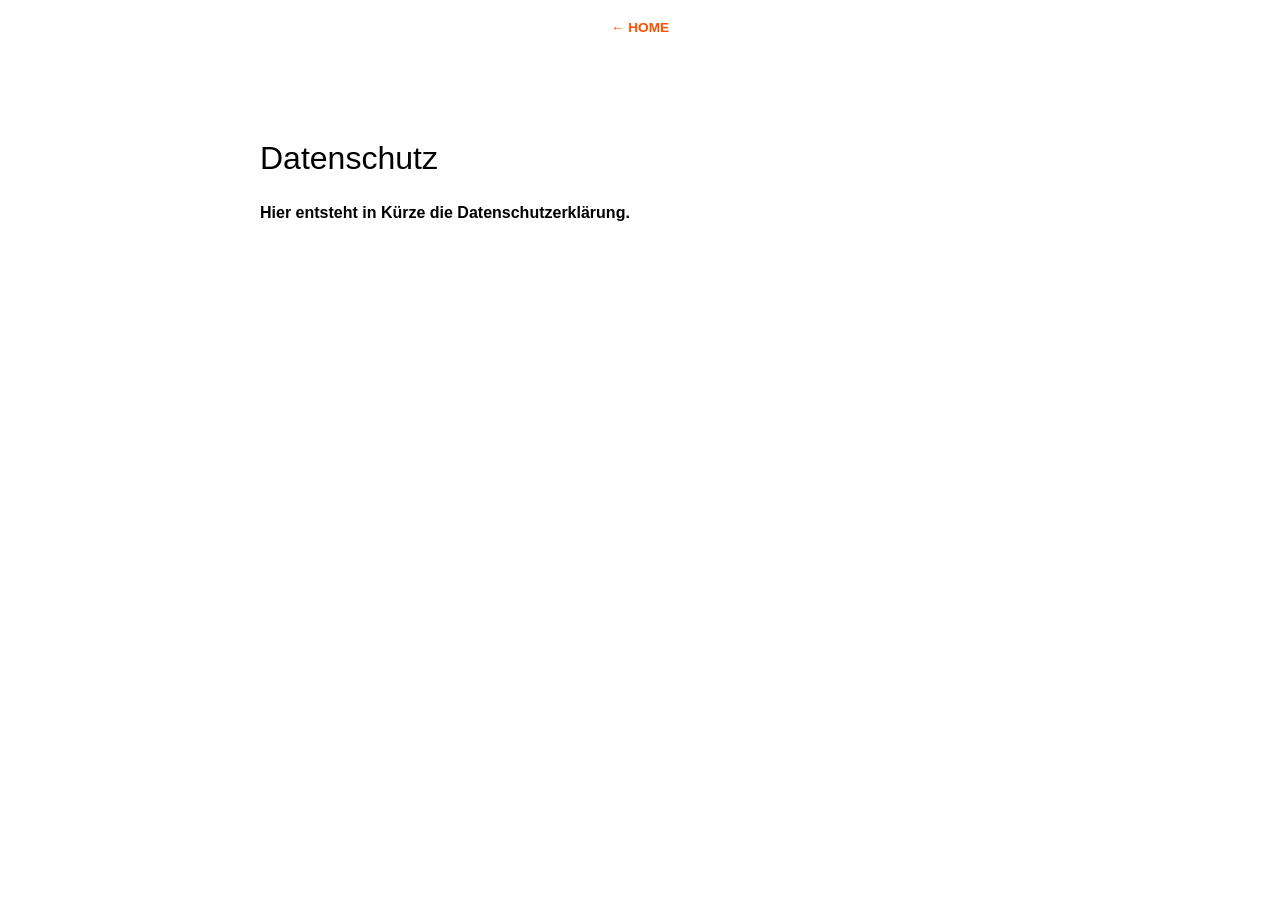
==== datenschutz.html @ c4d6f6c4 "Add files via upload" ====
<!DOCTYPE html>
<html lang="de">
<head>
  <meta charset="UTF-8">
  <meta name="viewport" content="width=device-width, initial-scale=1.0">
  <meta name="robots" content="noindex, nofollow">
  <title>Datenschutz</title>
  <link rel="stylesheet" href="style.css">
</head>
<body class="legal-page">
  <a href="index.html" class="back-btn">← HOME</a>
  <div class="legal-content">
    <h2>Datenschutz</h2>
    <p>Hier entsteht in Kürze die Datenschutzerklärung.</p>
  </div>
  <script>
    const backBtn = document.querySelector('.back-btn');
    window.addEventListener('scroll', () => {
      if (window.scrollY > 10) {
        backBtn.classList.add('scrolled');
      } else {
        backBtn.classList.remove('scrolled');
      }
    });
  </script>
</body>
</html>
---- style.css ----
*, *::before, *::after {
  margin: 0;
  padding: 0;
  box-sizing: border-box;
}
html, body {
  width: 100%;
  min-height: 100%;
  background: #000;
  font-family: "Arial Black", Arial, sans-serif;
  font-weight: 800;
}
body.no-scroll {
  overflow: hidden;
}
/* ========================
   MENU
======================== */
.static-menu {
  position: fixed;
  bottom: 25%;
  left: 0;
  width: 100%;
  display: flex;
  justify-content: center;
  align-items: center;
  gap: clamp(16px, 4vw, 40px);
  flex-wrap: wrap;
  padding: 0 20px;
  z-index: 15;
}
.static-menu a {
  font-family: Arial, sans-serif;
  font-weight: 300;
  color: #fff;
  text-decoration: underline;
  text-decoration-color: #fff;
  text-underline-offset: 12px;
  font-size: clamp(1rem, 3vw, 1.3rem);
  text-transform: uppercase;
  cursor: pointer;
  white-space: nowrap;
  display: inline-block;
  padding: 2px 6px;
  transition: transform 0.2s ease, background-color 0.2s ease, color 0.2s ease;
}
.static-menu a:hover {
  transform: scale(1.15);
  background-color: #fff;
  color: #000;
}
/* ========================
   LEGAL FOOTER
======================== */
.legal-footer {
  position: fixed;
  bottom: 10px;
  left: 0;
  width: 100%;
  display: flex;
  justify-content: center;
  align-items: center;
  gap: 20px;
  z-index: 15;
}
.legal-footer a {
  font-family: Arial, sans-serif;
  font-weight: 300;
  color: #ff5c00;
  text-decoration: none;
  font-size: clamp(0.65rem, 1.8vw, 0.7rem);
  text-transform: uppercase;
  cursor: pointer;
  border-bottom: 1px solid transparent;
  transition: border-color 0.2s ease;
}
.legal-footer a:hover {
  border-bottom: 1px solid #ff5c00;
}

/* ========================
   BLOBS
======================== */
.blob {
  position: absolute;
  border-radius: 50%;
  background: #ff5c00;
  opacity: 0.6;
  filter: blur(40px);
  pointer-events: none;
  mix-blend-mode: screen;
}
.blob1 { width: 160px; height: 160px; top: 10%; left: 10%; }
.blob2 { width: 80px; height: 80px; top: 50%; left: 60%; }
.blob3 { width: 150px; height: 150px; top: 20%; left: 75%; }
.blob4 { width: 160px; height: 160px; top: 70%; left: 20%; }
.blob5 { width: 90px; height: 90px; top: 30%; left: 40%; }
.blob6 { width: 110px; height: 110px; top: 80%; left: 80%; }
.blob7 { width: 70px; height: 70px; top: 15%; left: 50%; }
.blob8 { width: 100px; height: 100px; top: 60%; left: 30%; }

p {
  font-family: Arial, sans-serif;
  font-weight: bold;
  text-align: left;
  max-width: 65ch;
  line-height: 1.5;
  overflow-wrap: normal;
  word-break: normal;
}

.site-title {
  position: absolute;
  top: 20px;
  left: 20px;
  color: #fff;
  text-transform: uppercase;
  font-size: 1rem;
  letter-spacing: 1px;
  z-index: 10;
}

/* ========================
   PROJECT PAGES
======================== */
.project-page {
  position: fixed;
  inset: 0;
  background: var(--page-bg, #fff);
  z-index: 10000;
  display: none;
  flex-direction: column;
  gap: 2rem;
  padding: 80px 10px 10px;
  box-sizing: border-box;
  align-items: center;
  justify-content: flex-start;
  overflow-y: auto;
}
.project-page.visible {
  display: flex;
}
/* individual overrides (Farben pro Seite) */
.project-page.p1 {
  --page-bg: #ffffff;
  --page-text: #000;
  --page-text-muted: #000000;
}

/* Abstand zwischen Text und erstem Bild (kleiner) */
.project-page p + img,
.project-page p + video {
  margin-top: 1rem;
}

/* Abstand zwischen erstem und zweitem Bild (größer) */
.project-page img + img {
  margin-top: 4rem;
}

.project-page.p2 {
  --page-bg: #fff;
  --page-text: #000;
  --page-text-muted: #000000;
}
.project-page.p3 {
  --page-bg: #000;
  --page-text: #fff;
  --page-text-muted: #ffffff;
}
.project-page.p4 {
  --page-bg: #000;
  --page-text: #fff;
  --page-text-muted: #ffffff;
}
.project-page.p5 {
  --page-bg: #000;
  --page-text: #fff;
  --page-text-muted:#ffffff;
  }
.project-page.p6 {
  --page-bg: #000;
  --page-text: #fff;
  --page-text-muted: #ffffff;
}
/* Begrenzt und zentriert den restlichen Inhalt */
.project-page > *:not(.back-btn) {
  max-width: 800px;
  width: 100%;
}
/* Text */
.project-page h1 {
  font-size: clamp(1.75rem, 6vw, 3rem);
  text-transform: uppercase;
  letter-spacing: clamp(-2px, -0.5vw, -4px);
  line-height: 0.9;
  text-align: center;
  color: var(--page-text, #000);
}
.project-page h2 {
  font-size: clamp(2.25rem, 11vw, 6rem);
  text-transform: uppercase;
  letter-spacing: clamp(-2px, -0.6vw, -4px);
  line-height: 0.9;
  text-align: center;
  color: var(--page-text, #000);
  word-break: break-word;
}
.project-page p {
  font-family: Arial, sans-serif;
  font-weight: bold;
  color: var(--page-text-muted, #333);
  text-align: center;
  font-size: clamp(0.9rem, 2.5vw, 1rem);
}
/* Image */
.page1-image {
  display: block;
  margin: 20px 0;
  max-width: 100%;
  height: auto;
}

.portfolio-title {
  position: fixed;
  top: 20px;
  left: 20px;
  z-index: 20;
}

.portfolio-title h3 {
  font-family: Arial, sans-serif;
  font-size: clamp(2.5rem, 9vw, 72px);
  font-weight: 300;
  color: rgba(255, 255, 255, 1); /* falls weißer Text */
  padding: 10px;
  text-transform: uppercase;
}

.sophia-link {
  color: #fff;
  text-decoration: underline;
  text-decoration-color: #fff;
  text-underline-offset: 12px;
  display: inline-block;
  padding: 2px 6px;
  transition: transform 0.2s ease, background-color 0.2s ease, color 0.2s ease;
}

.sophia-link:hover {
  transform: scale(1.15);
  background-color: #fff;
  color: #000;
}

/* Back Button */
.back-btn {
  font-family: "Arial Black", Arial, sans-serif;
  font-size: clamp(0.7rem, 2vw, 0.85rem);
  text-transform: uppercase;
  color: #ff5100;
  background: none;
  border: none;
  cursor: pointer;
  padding: 0.6rem 1.2rem;
  border-radius: 999px;
  position: fixed;
  top: 10px;
  left: 50%;
  transform: translateX(-50%);
  z-index: 10001;
  transition: left 0.4s ease, transform 0.4s ease, background 0.2s ease, color 0.2s ease;
}
.back-btn.scrolled {
  left: 20px;
  transform: translateX(0);
}
.back-btn:hover {
  background: rgba(255, 81, 0, 0.8);
  color: #fff;
}
.slotvideo {
  width: 100%;
  height: 100vh;
  height: 100dvh;
  object-fit: cover;
  display: block;
}

/* ========================
   ABOUT PAGE (Sophia)
======================== */
body.about-page {
  background: #000;
  min-height: 100vh;
  min-height: 100dvh;
  display: flex;
  flex-direction: column;
  align-items: center;
  justify-content: flex-start;
  padding: 80px 10px 60px;
  gap: 2rem;
}
body.about-page .back-btn {
  text-decoration: none;
  color: #ff5100;
}

body.about-page .back-btn:hover {
  color: #fff;
}

.about-content {
  text-align: center;
  max-width: 800px;
  width: 100%;
  padding: 20px;
}
.about-content h2 {
  font-size: clamp(1.25rem, 5vw, 2rem);
  text-transform: uppercase;
  letter-spacing: 0px;
  line-height: 0.9;
  text-align: center;
  color: #fff;
}
.about-content .job-title {
  font-size: clamp(2rem, 9vw, 4rem);
  text-transform: uppercase;
  letter-spacing: clamp(-2px, -0.5vw, -4px);
  line-height: 0.9;
  text-align: center;
  color: #fff;
  margin-top: 3rem;
  word-break: break-word;
}
.about-content p {
  font-family: Arial, sans-serif;
  font-weight: 450;
  text-align: center;
  color: #fff;
  margin: 3rem auto 0;
  font-size: clamp(0.9rem, 2.5vw, 1rem);
}
.toggle-row {
  display: flex;
  justify-content: center;
  margin-top: 20px;
}

.toggle-buttons {
  position: relative;
  display: flex;
  flex-wrap: wrap;
  justify-content: center;
  align-items: center;
  gap: clamp(16px, 5vw, 40px);
}

.toggle-btn {
  background-color: transparent;
  color: #fff;
  border: 2px solid #fff;
  border-radius: 50%;
  width: clamp(42px, 10vw, 55px);
  height: clamp(42px, 10vw, 55px);
  font-size: 12px;
  font-weight: 800;
  text-transform: uppercase;
  cursor: pointer;
  display: flex;
  align-items: center;
  justify-content: center;
  flex-shrink: 0;
}

.toggle-btn:hover {
  background-color: rgba(255, 255, 255, 0.15);
}

.toggle-btn.selected {
  background-color: #fff;
  color: #000;
  border-color: #fff;
}

.sub-buttons {
  display: none;
  align-items: center;
  justify-content: center;
  flex-wrap: wrap;
  gap: 15px;
  position: static;
  transform: none;
  white-space: normal;
  width: 100%;
  margin-top: 15px;
}

.sub-buttons.visible {
  display: flex;
}

.sub-btn {
  width: clamp(34px, 8vw, 40px);
  height: clamp(34px, 8vw, 40px);
  font-size: 12px;
}

/* ========================
   IMAGES
======================== */
.img-alte-website,
.img-neue-website {
  margin-top: 30px;
  max-width: 100%;
  display: none;
}

.img-alte-website.active,
.img-neue-website.active {
  display: block;
}

.img-sub {
  margin-top: 30px;
  max-width: 100%;
  display: none;
}

.img-sub.active {
  display: block;
}

.video-controls {
  display: flex;
  align-items: center;
  gap: 10px;
  width: 100%;
  max-width: 800px;
}
.vid-play-btn {
  background: none;
  border: none;
  cursor: pointer;
  font-size: 1.2rem;
  color: #ff5100;
  padding: 0;
  line-height: 1;
}
.vid-progress-bar {
  flex: 1;
  height: 4px;
  background: #ddd;
  border-radius: 999px;
  cursor: pointer;
  position: relative;
}
.vid-progress-fill {
  height: 100%;
  width: 0%;
  background: #ff5100;
  border-radius: 999px;
  pointer-events: none;
}
.vid-time {
  font-family: Arial, sans-serif;
  font-size: 0.8rem;
  color: var(--page-text-muted, #333);
  white-space: nowrap;
}

/* ========================
   LEGAL PAGES (Impressum/Datenschutz)
======================== */
body.legal-page {
  background: #fff;
  min-height: 100vh;
  min-height: 100dvh;
  display: flex;
  align-items: flex-start;
  justify-content: center;
  padding-top: 120px;
}
body.legal-page .back-btn {
  text-decoration: none;
}
.legal-content {
  text-align: left;
  max-width: 800px;
  width: 100%;
  padding: 20px;
}
.legal-content h2 {
  font-family: Arial, sans-serif;
  font-weight: 300;
  font-size: clamp(1.5rem, 5vw, 2rem);
  color: #000;
  margin-bottom: 1.5rem;
}
.legal-content p {
  font-family: Arial, sans-serif;
  font-weight: bold;
  text-align: left;
  color: #000;
  font-size: clamp(0.9rem, 2.5vw, 1rem);
}

.mail-link {
  color: #000;
  text-decoration: none;
}
.mail-link:hover {
  text-decoration: underline;
}

/* ========================
   RESPONSIVE BREAKPOINTS
======================== */
@media (max-width: 768px) {
  .static-menu {
    bottom: 20%;
  }
  .blob1, .blob4 { width: 110px; height: 110px; }
  .blob3, .blob6 { width: 90px; height: 90px; }
  .blob2, .blob5, .blob8 { width: 60px; height: 60px; }
  .blob7 { width: 45px; height: 45px; }
  .project-page {
    padding: 70px 16px 16px;
    gap: 1.5rem;
  }
}

@media (max-width: 480px) {
  .portfolio-title {
    top: 12px;
    left: 12px;
  }
  .static-menu {
    bottom: 18%;
    gap: 14px;
  }
  .project-page {
    padding: 60px 12px 12px;
  }
  .toggle-buttons {
    gap: 12px;
  }
}

/* PROJEKT 6: Video + Text nebeneinander */
.p6-video-row {
  display: flex;
  align-items: center;
  justify-content: space-between;
  flex-wrap: wrap;
  gap: 2.5rem;
  margin-top: 4rem;
}

.p6-video {
  flex: 1 1 320px;
  max-width: 380px;
  width: 100%;
  height: auto;
  display: block;
}

.p6-text {
  flex: 1 1 300px;
  text-align: left;
}

.p6-text h3 {
  font-family: Arial, sans-serif;
  font-weight: bold;
  font-size: clamp(1.1rem, 3vw, 1.4rem);
  text-transform: uppercase;
  letter-spacing: -1px;
  line-height: 1.1;
  text-align: left;
  color: var(--page-text, #fff);
  margin-bottom: 1rem;
}

.p6-text p {
  font-family: Arial, sans-serif;
  font-weight: 300;
  text-align: left;
  color: var(--page-text-muted, #fff);
  font-size: clamp(0.9rem, 2.5vw, 1rem);
  line-height: 1.2;
}

.p6-tools {
  display: flex;
  flex-wrap: nowrap;
  align-items: center;
  gap: 0.6rem;
  margin-top: 0.6rem;
}

.p6-tools img {
  width: 36px;
  height: 36px;
  object-fit: contain;
  display: block;
  flex-shrink: 0;
}

.p6-tools img + img {
  margin-top: 0;
}

/* PROJEKT 6: Bild + Text (gespiegelt) */
.p6-image-row {
  display: flex;
  align-items: center;
  justify-content: space-between;
  flex-wrap: wrap;
  gap: 2.5rem;
  margin-top: 8rem;
}

.p6-text--right {
  text-align: right;
}

.p6-text--right h3,
.p6-text--right p {
  text-align: right;
}

.p6-tools--right {
  justify-content: flex-end;
}

/* PROJEKT 6: Karten (Vorder-/Rückseite) + Text zentriert */
.p6-cards-row {
  display: flex;
  justify-content: center;
  align-items: center;
  gap: 0.5rem;
  margin-top: 8rem;
}

.p6-card-img {
  max-width: 30%;
  height: auto;
  display: block;
}

.p6-cards-row img + img {
  margin-top: 0;
}

.p6-text--center {
  margin-top: 2rem;
  text-align: center !important;
}

.p6-text--center h3,
.p6-text--center p {
  text-align: center !important;
}

.p6-tools--center {
  justify-content: center !important;
}

.quote {
    margin-top: 2rem;
    font-size: 0.9rem;
    color: #777;
}

.quote em {
    font-style: italic;
    font-weight: 400;
}

.quote span {
    display: block;
    margin-top: 0.3rem;
    font-size: 0.8rem;
    font-weight: 300; /* dünner Schriftschnitt */
    letter-spacing: 0.5px;
}

.highlight {
    color: #db4601; /* oder jede andere Farbe */
}
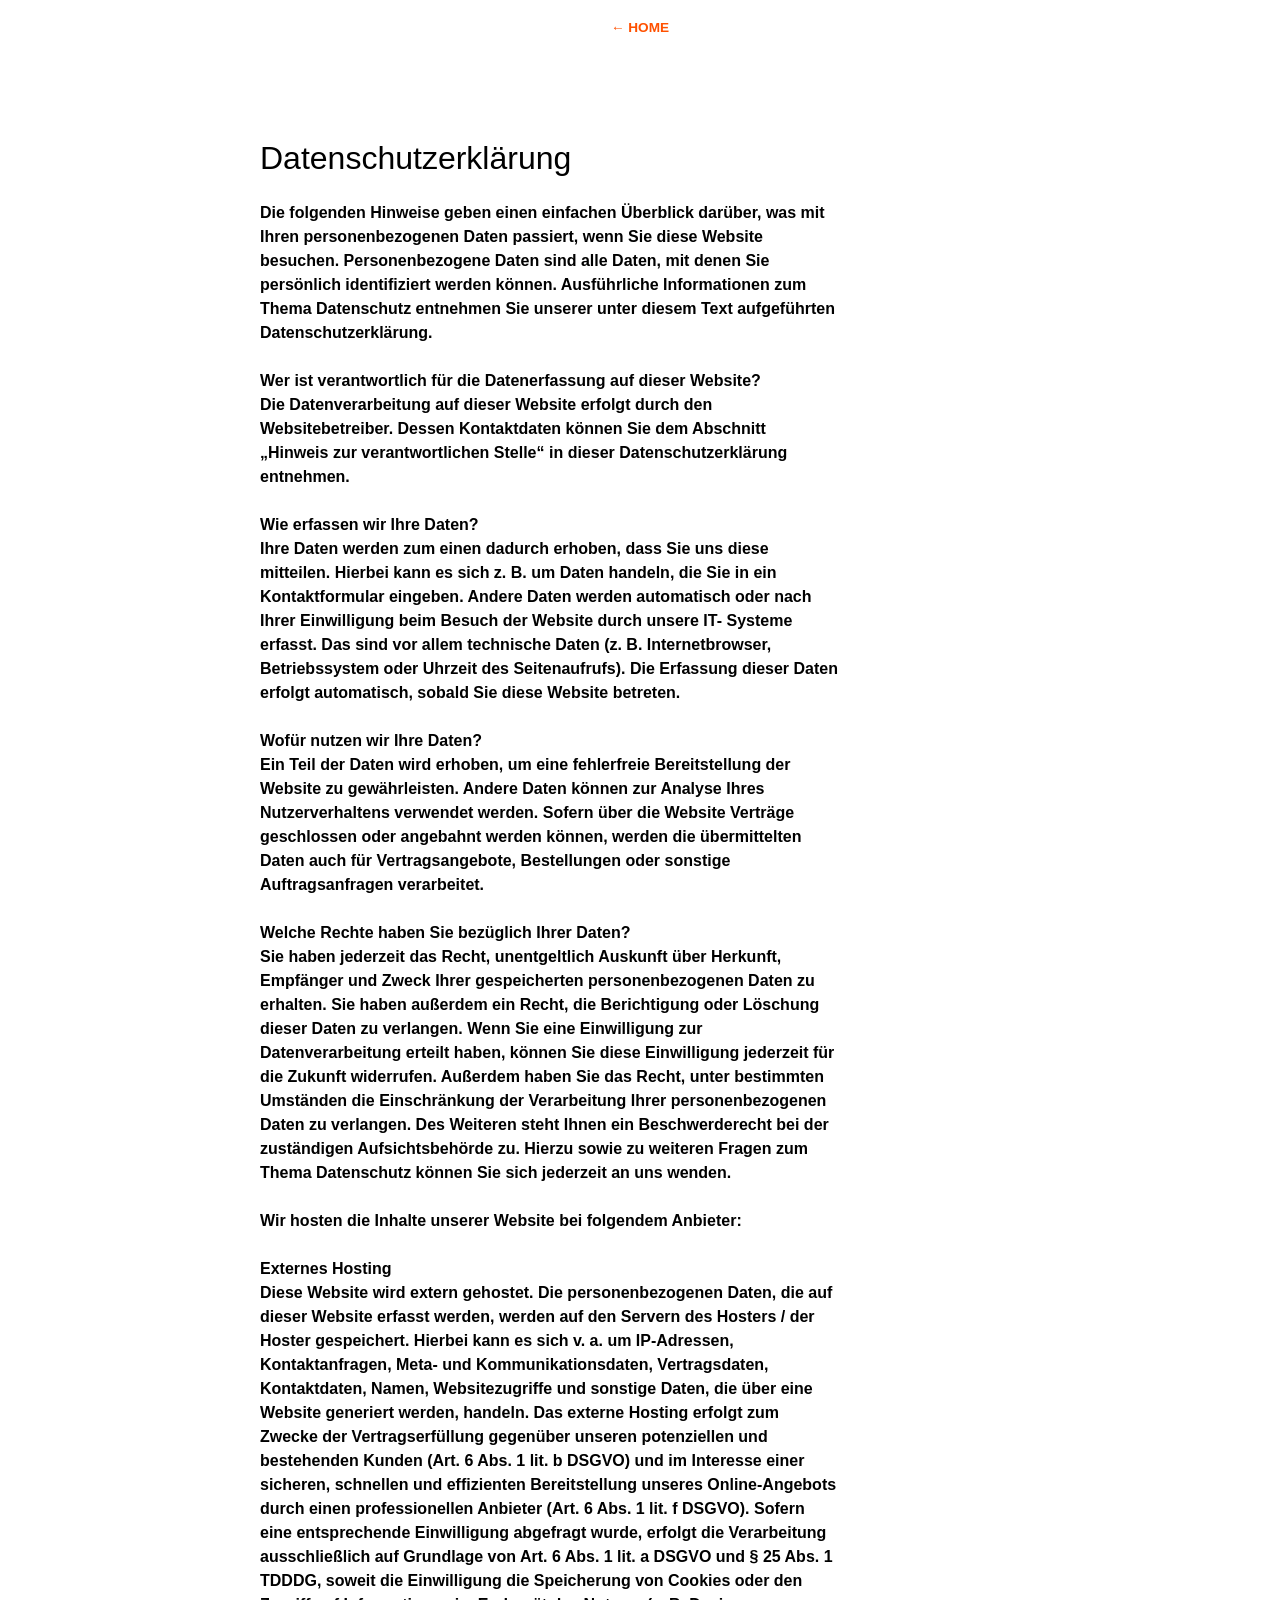
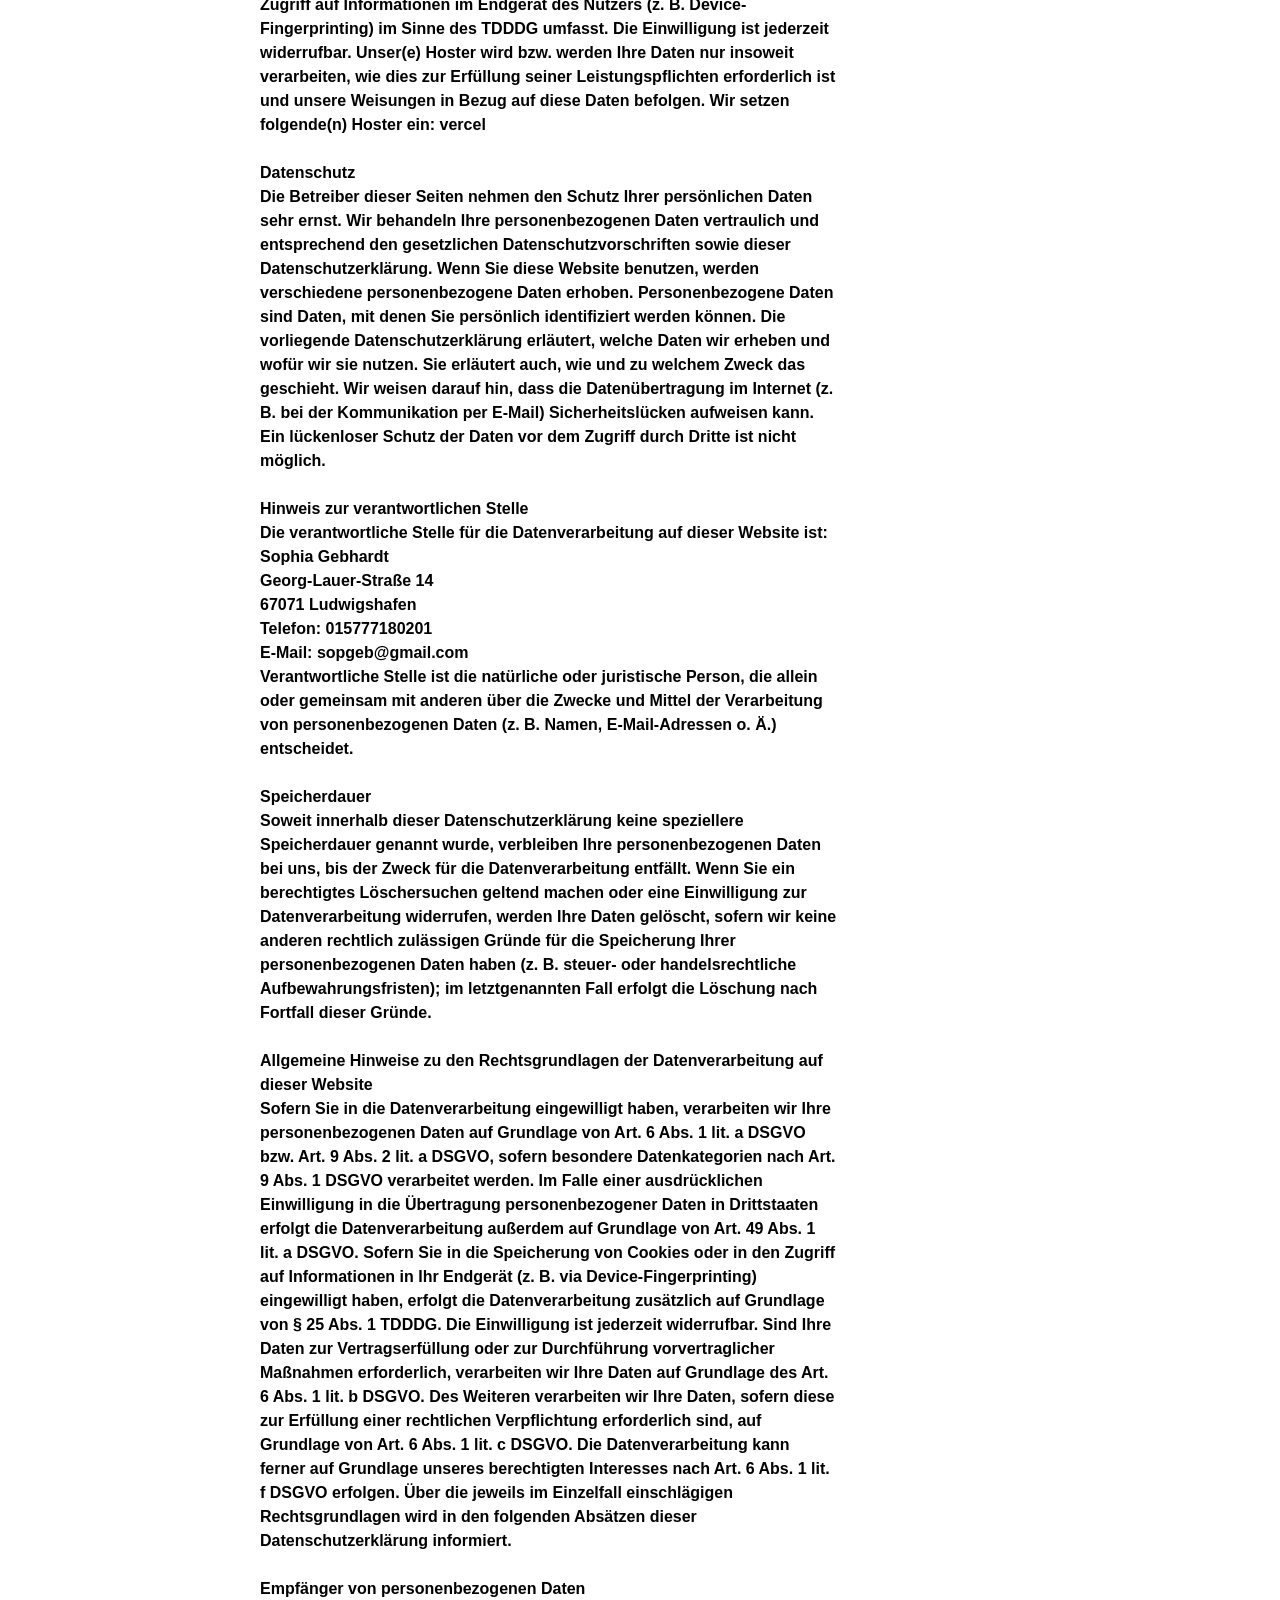
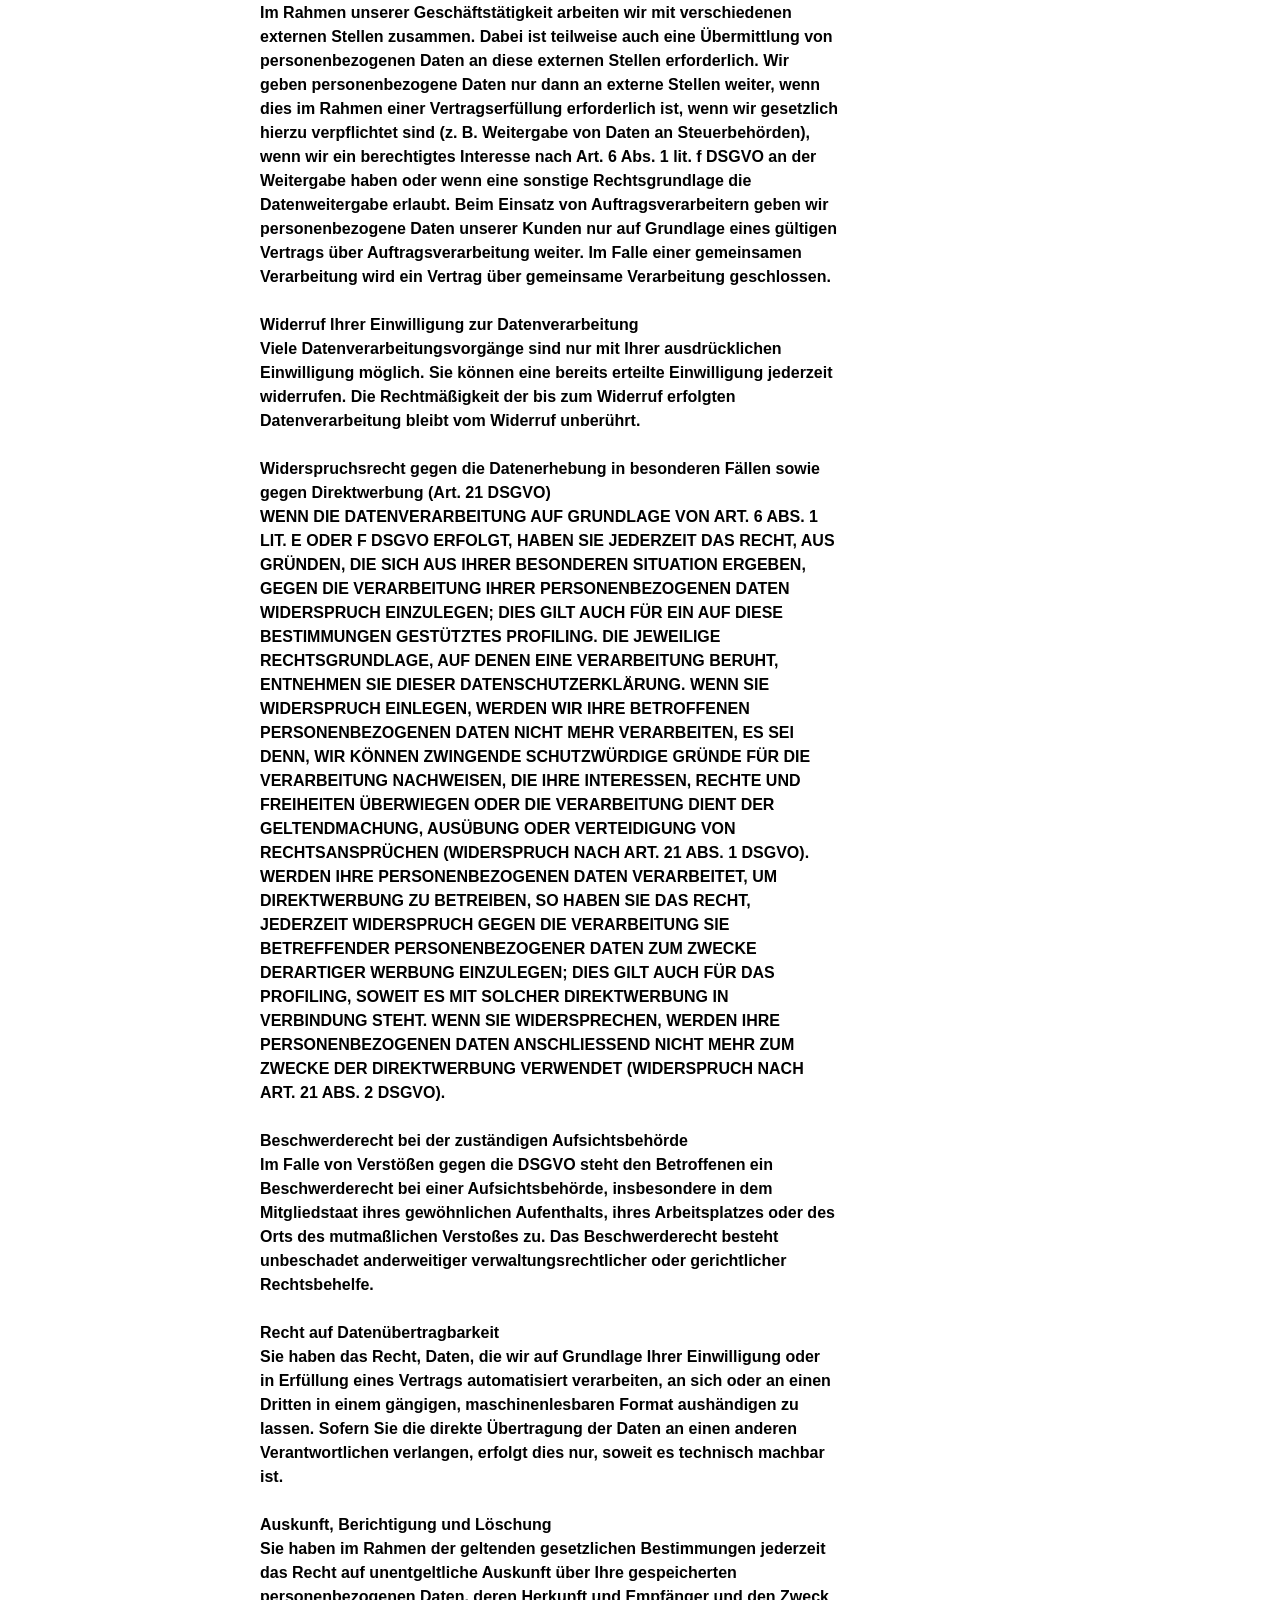
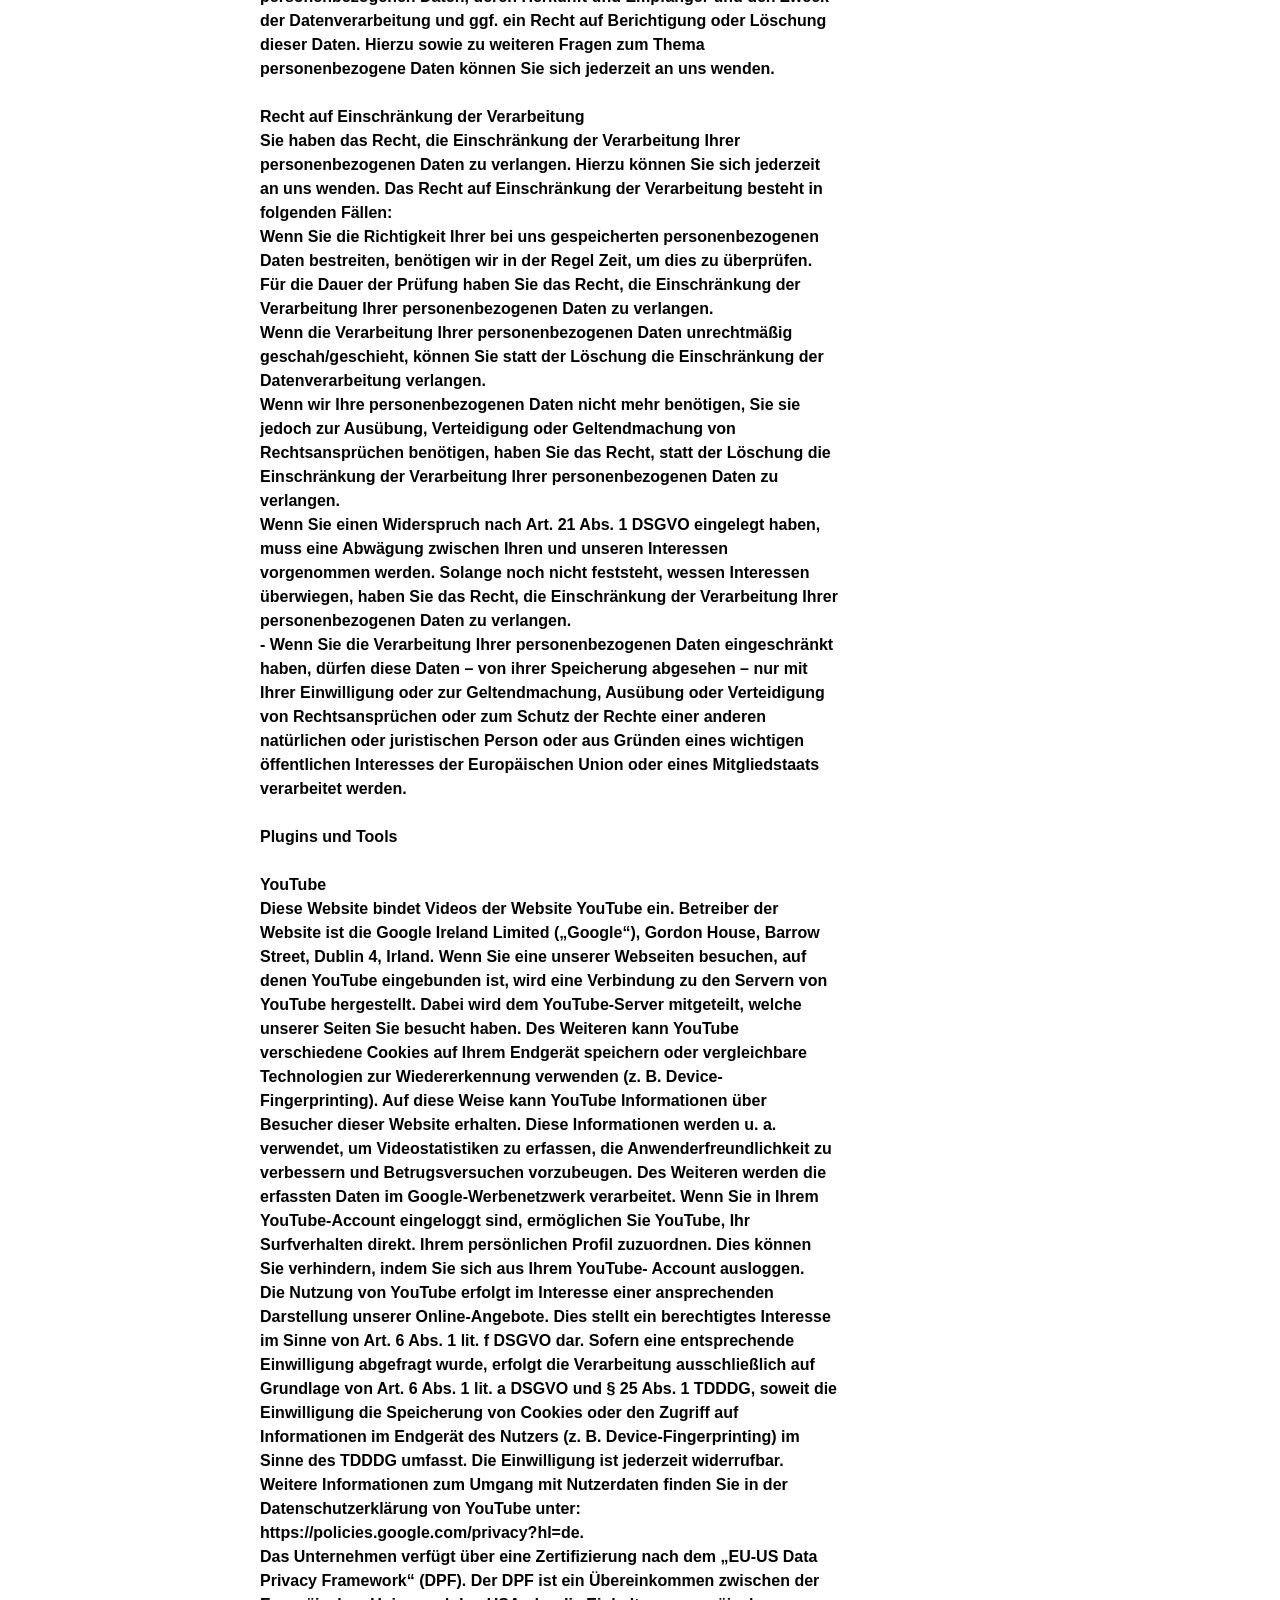
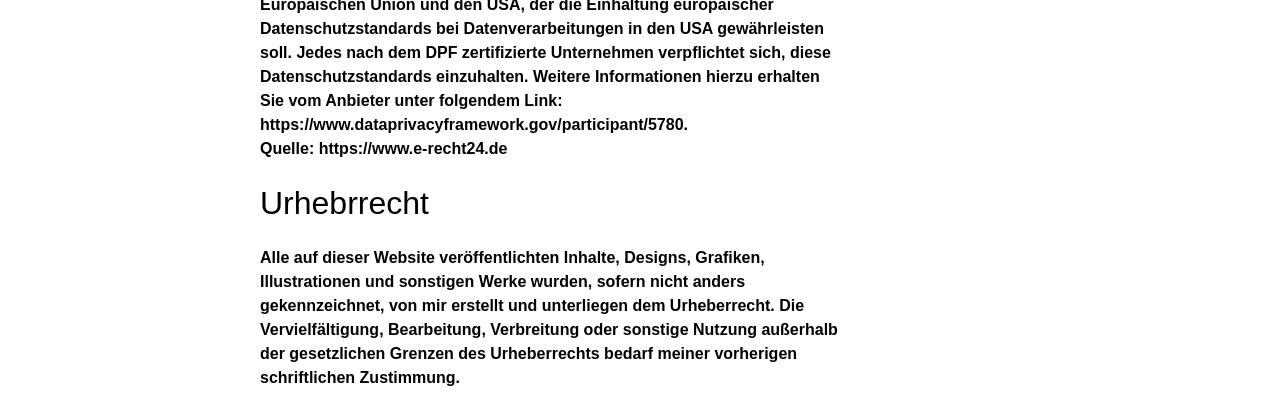
==== commit c976e7c2: "Add files via upload" ====
--- a/datenschutz.html
+++ b/datenschutz.html
@@ -10,8 +10,169 @@
 <body class="legal-page">
   <a href="index.html" class="back-btn">← HOME</a>
   <div class="legal-content">
-    <h2>Datenschutz</h2>
-    <p>Hier entsteht in Kürze die Datenschutzerklärung.</p>
+    <h2>Datenschutzerklärung</h2>
+    <p>Die folgenden Hinweise geben einen einfachen Überblick darüber, was mit Ihren personenbezogenen Daten
+passiert, wenn Sie diese Website besuchen. Personenbezogene Daten sind alle Daten, mit denen Sie
+persönlich identifiziert werden können. Ausführliche Informationen zum Thema Datenschutz entnehmen
+Sie unserer unter diesem Text aufgeführten Datenschutzerklärung.<br><br><strong>Wer ist verantwortlich für die Datenerfassung auf dieser Website?</strong><br>
+Die Datenverarbeitung auf dieser Website erfolgt durch den Websitebetreiber. Dessen Kontaktdaten
+können Sie dem Abschnitt „Hinweis zur verantwortlichen Stelle“ in dieser Datenschutzerklärung entnehmen.<br><br><strong>Wie erfassen wir Ihre Daten?</strong><br>
+Ihre Daten werden zum einen dadurch erhoben, dass Sie uns diese mitteilen. Hierbei kann es sich z. B. um
+Daten handeln, die Sie in ein Kontaktformular eingeben.
+Andere Daten werden automatisch oder nach Ihrer Einwilligung beim Besuch der Website durch unsere IT-
+Systeme erfasst. Das sind vor allem technische Daten (z. B. Internetbrowser, Betriebssystem oder Uhrzeit
+des Seitenaufrufs). Die Erfassung dieser Daten erfolgt automatisch, sobald Sie diese Website betreten.<br><br><strong>Wofür nutzen wir Ihre Daten?</strong><br>
+Ein Teil der Daten wird erhoben, um eine fehlerfreie Bereitstellung der Website zu gewährleisten. Andere
+Daten können zur Analyse Ihres Nutzerverhaltens verwendet werden. Sofern über die Website Verträge
+geschlossen oder angebahnt werden können, werden die übermittelten Daten auch für Vertragsangebote,
+Bestellungen oder sonstige Auftragsanfragen verarbeitet.<br><br> <strong>Welche Rechte haben Sie bezüglich Ihrer Daten?</strong><br> Sie haben jederzeit das Recht, unentgeltlich Auskunft über Herkunft, Empfänger und Zweck Ihrer
+gespeicherten personenbezogenen Daten zu erhalten. Sie haben außerdem ein Recht, die Berichtigung oder
+Löschung dieser Daten zu verlangen. Wenn Sie eine Einwilligung zur Datenverarbeitung erteilt haben,
+können Sie diese Einwilligung jederzeit für die Zukunft widerrufen. Außerdem haben Sie das Recht, unter
+bestimmten Umständen die Einschränkung der Verarbeitung Ihrer personenbezogenen Daten zu verlangen.
+Des Weiteren steht Ihnen ein Beschwerderecht bei der zuständigen Aufsichtsbehörde zu.
+Hierzu sowie zu weiteren Fragen zum Thema Datenschutz können Sie sich jederzeit an uns wenden.<br><br> <strong>Wir hosten die Inhalte unserer Website bei folgendem Anbieter:</strong><br><br>
+<strong>Externes Hosting</strong><br>
+Diese Website wird extern gehostet. Die personenbezogenen Daten, die auf dieser Website erfasst werden,
+werden auf den Servern des Hosters / der Hoster gespeichert. Hierbei kann es sich v. a. um IP-Adressen,
+Kontaktanfragen, Meta- und Kommunikationsdaten, Vertragsdaten, Kontaktdaten, Namen, Websitezugriffe
+und sonstige Daten, die über eine Website generiert werden, handeln.
+Das externe Hosting erfolgt zum Zwecke der Vertragserfüllung gegenüber unseren potenziellen und
+bestehenden Kunden (Art. 6 Abs. 1 lit. b DSGVO) und im Interesse einer sicheren, schnellen und effizienten
+Bereitstellung unseres Online-Angebots durch einen professionellen Anbieter (Art. 6 Abs. 1 lit. f DSGVO).
+Sofern eine entsprechende Einwilligung abgefragt wurde, erfolgt die Verarbeitung ausschließlich auf
+Grundlage von Art. 6 Abs. 1 lit. a DSGVO und § 25 Abs. 1 TDDDG, soweit die Einwilligung die Speicherung
+von Cookies oder den Zugriff auf Informationen im Endgerät des Nutzers (z. B. Device-Fingerprinting) im
+Sinne des TDDDG umfasst. Die Einwilligung ist jederzeit widerrufbar.
+Unser(e) Hoster wird bzw. werden Ihre Daten nur insoweit verarbeiten, wie dies zur Erfüllung seiner
+Leistungspflichten erforderlich ist und unsere Weisungen in Bezug auf diese Daten befolgen.
+Wir setzen folgende(n) Hoster ein:
+<strong>vercel</strong> <br><br> <strong> Datenschutz</strong><br>
+Die Betreiber dieser Seiten nehmen den Schutz Ihrer persönlichen Daten sehr ernst. Wir behandeln Ihre
+personenbezogenen Daten vertraulich und entsprechend den gesetzlichen Datenschutzvorschriften sowie
+dieser Datenschutzerklärung.
+Wenn Sie diese Website benutzen, werden verschiedene personenbezogene Daten erhoben.
+Personenbezogene Daten sind Daten, mit denen Sie persönlich identifiziert werden können. Die vorliegende
+Datenschutzerklärung erläutert, welche Daten wir erheben und wofür wir sie nutzen. Sie erläutert auch, wie
+und zu welchem Zweck das geschieht.
+Wir weisen darauf hin, dass die Datenübertragung im Internet (z. B. bei der Kommunikation per E-Mail)
+Sicherheitslücken aufweisen kann. Ein lückenloser Schutz der Daten vor dem Zugriff durch Dritte ist nicht
+möglich.<br> <br> <strong>Hinweis zur verantwortlichen Stelle</strong><br>
+Die verantwortliche Stelle für die Datenverarbeitung auf dieser Website ist:<br>
+Sophia Gebhardt<br>
+Georg-Lauer-Straße 14<br>
+67071 Ludwigshafen<br>
+Telefon: 015777180201<br>
+E-Mail: sopgeb@gmail.com<br>
+Verantwortliche Stelle ist die natürliche oder juristische Person, die allein oder gemeinsam mit anderen über
+die Zwecke und Mittel der Verarbeitung von personenbezogenen Daten (z. B. Namen, E-Mail-Adressen o. Ä.)
+entscheidet.<br><br><strong>Speicherdauer</strong><br>
+Soweit innerhalb dieser Datenschutzerklärung keine speziellere Speicherdauer genannt wurde, verbleiben
+Ihre personenbezogenen Daten bei uns, bis der Zweck für die Datenverarbeitung entfällt. Wenn Sie ein
+berechtigtes Löschersuchen geltend machen oder eine Einwilligung zur Datenverarbeitung widerrufen,
+werden Ihre Daten gelöscht, sofern wir keine anderen rechtlich zulässigen Gründe für die Speicherung Ihrer
+personenbezogenen Daten haben (z. B. steuer- oder handelsrechtliche Aufbewahrungsfristen); im
+letztgenannten Fall erfolgt die Löschung nach Fortfall dieser Gründe.<br><br><strong>Allgemeine Hinweise zu den Rechtsgrundlagen der Datenverarbeitung auf dieser
+Website</strong><br>Sofern Sie in die Datenverarbeitung eingewilligt haben, verarbeiten wir Ihre personenbezogenen Daten auf
+Grundlage von Art. 6 Abs. 1 lit. a DSGVO bzw. Art. 9 Abs. 2 lit. a DSGVO, sofern besondere Datenkategorien
+nach Art. 9 Abs. 1 DSGVO verarbeitet werden. Im Falle einer ausdrücklichen Einwilligung in die Übertragung
+personenbezogener Daten in Drittstaaten erfolgt die Datenverarbeitung außerdem auf Grundlage von Art.
+49 Abs. 1 lit. a DSGVO. Sofern Sie in die Speicherung von Cookies oder in den Zugriff auf Informationen in
+Ihr Endgerät (z. B. via Device-Fingerprinting) eingewilligt haben, erfolgt die Datenverarbeitung zusätzlich
+auf Grundlage von § 25 Abs. 1 TDDDG. Die Einwilligung ist jederzeit widerrufbar. Sind Ihre Daten zur
+Vertragserfüllung oder zur Durchführung vorvertraglicher Maßnahmen erforderlich, verarbeiten wir Ihre
+Daten auf Grundlage des Art. 6 Abs. 1 lit. b DSGVO. Des Weiteren verarbeiten wir Ihre Daten, sofern diese
+zur Erfüllung einer rechtlichen Verpflichtung erforderlich sind, auf Grundlage von Art. 6 Abs. 1 lit. c DSGVO.
+Die Datenverarbeitung kann ferner auf Grundlage unseres berechtigten Interesses nach Art. 6 Abs. 1 lit. f
+DSGVO erfolgen. Über die jeweils im Einzelfall einschlägigen Rechtsgrundlagen wird in den folgenden Absätzen dieser Datenschutzerklärung informiert.<br><br>
+<strong>Empfänger von personenbezogenen Daten</strong><br>
+Im Rahmen unserer Geschäftstätigkeit arbeiten wir mit verschiedenen externen Stellen zusammen. Dabei
+ist teilweise auch eine Übermittlung von personenbezogenen Daten an diese externen Stellen erforderlich.
+Wir geben personenbezogene Daten nur dann an externe Stellen weiter, wenn dies im Rahmen einer
+Vertragserfüllung erforderlich ist, wenn wir gesetzlich hierzu verpflichtet sind (z. B. Weitergabe von Daten
+an Steuerbehörden), wenn wir ein berechtigtes Interesse nach Art. 6 Abs. 1 lit. f DSGVO an der Weitergabe
+haben oder wenn eine sonstige Rechtsgrundlage die Datenweitergabe erlaubt. Beim Einsatz von
+Auftragsverarbeitern geben wir personenbezogene Daten unserer Kunden nur auf Grundlage eines gültigen
+Vertrags über Auftragsverarbeitung weiter. Im Falle einer gemeinsamen Verarbeitung wird ein Vertrag über
+gemeinsame Verarbeitung geschlossen.<br><br><strong>Widerruf Ihrer Einwilligung zur Datenverarbeitung</strong><br>Viele Datenverarbeitungsvorgänge sind nur mit Ihrer ausdrücklichen Einwilligung möglich. Sie können eine
+bereits erteilte Einwilligung jederzeit widerrufen. Die Rechtmäßigkeit der bis zum Widerruf erfolgten
+Datenverarbeitung bleibt vom Widerruf unberührt.<br><br><strong>Widerspruchsrecht gegen die Datenerhebung in besonderen Fällen sowie gegen
+Direktwerbung (Art. 21 DSGVO)</strong><br>WENN DIE DATENVERARBEITUNG AUF GRUNDLAGE VON ART. 6 ABS. 1 LIT. E ODER F DSGVO
+ERFOLGT, HABEN SIE JEDERZEIT DAS RECHT, AUS GRÜNDEN, DIE SICH AUS IHRER BESONDEREN
+SITUATION ERGEBEN, GEGEN DIE VERARBEITUNG IHRER PERSONENBEZOGENEN DATEN
+WIDERSPRUCH EINZULEGEN; DIES GILT AUCH FÜR EIN AUF DIESE BESTIMMUNGEN GESTÜTZTES
+PROFILING. DIE JEWEILIGE RECHTSGRUNDLAGE, AUF DENEN EINE VERARBEITUNG BERUHT,
+ENTNEHMEN SIE DIESER DATENSCHUTZERKLÄRUNG. WENN SIE WIDERSPRUCH EINLEGEN,
+WERDEN WIR IHRE BETROFFENEN PERSONENBEZOGENEN DATEN NICHT MEHR VERARBEITEN, ES
+SEI DENN, WIR KÖNNEN ZWINGENDE SCHUTZWÜRDIGE GRÜNDE FÜR DIE VERARBEITUNG
+NACHWEISEN, DIE IHRE INTERESSEN, RECHTE UND FREIHEITEN ÜBERWIEGEN ODER DIE
+VERARBEITUNG DIENT DER GELTENDMACHUNG, AUSÜBUNG ODER VERTEIDIGUNG VON
+RECHTSANSPRÜCHEN (WIDERSPRUCH NACH ART. 21 ABS. 1 DSGVO).
+WERDEN IHRE PERSONENBEZOGENEN DATEN VERARBEITET, UM DIREKTWERBUNG ZU BETREIBEN,
+SO HABEN SIE DAS RECHT, JEDERZEIT WIDERSPRUCH GEGEN DIE VERARBEITUNG SIE
+BETREFFENDER PERSONENBEZOGENER DATEN ZUM ZWECKE DERARTIGER WERBUNG
+EINZULEGEN; DIES GILT AUCH FÜR DAS PROFILING, SOWEIT ES MIT SOLCHER DIREKTWERBUNG IN
+VERBINDUNG STEHT. WENN SIE WIDERSPRECHEN, WERDEN IHRE PERSONENBEZOGENEN DATEN
+ANSCHLIESSEND NICHT MEHR ZUM ZWECKE DER DIREKTWERBUNG VERWENDET (WIDERSPRUCH
+NACH ART. 21 ABS. 2 DSGVO).<br><br><strong>Beschwerderecht bei der zuständigen Aufsichtsbehörde</strong><br>Im Falle von Verstößen gegen die DSGVO steht den Betroffenen ein Beschwerderecht bei einer
+Aufsichtsbehörde, insbesondere in dem Mitgliedstaat ihres gewöhnlichen Aufenthalts, ihres Arbeitsplatzes
+oder des Orts des mutmaßlichen Verstoßes zu. Das Beschwerderecht besteht unbeschadet anderweitiger
+verwaltungsrechtlicher oder gerichtlicher Rechtsbehelfe.<br><br><strong>Recht auf Datenübertragbarkeit</strong><br>Sie haben das Recht, Daten, die wir auf Grundlage Ihrer Einwilligung oder in Erfüllung eines Vertrags
+automatisiert verarbeiten, an sich oder an einen Dritten in einem gängigen, maschinenlesbaren Format aushändigen zu lassen. Sofern Sie die direkte Übertragung der Daten an einen anderen Verantwortlichen
+verlangen, erfolgt dies nur, soweit es technisch machbar ist.<br><br><strong>Auskunft, Berichtigung und Löschung</strong><br>Sie haben im Rahmen der geltenden gesetzlichen Bestimmungen jederzeit das Recht auf unentgeltliche
+Auskunft über Ihre gespeicherten personenbezogenen Daten, deren Herkunft und Empfänger und den
+Zweck der Datenverarbeitung und ggf. ein Recht auf Berichtigung oder Löschung dieser Daten. Hierzu sowie
+zu weiteren Fragen zum Thema personenbezogene Daten können Sie sich jederzeit an uns wenden.<br><br><strong>Recht auf Einschränkung der Verarbeitung</strong><br>Sie haben das Recht, die Einschränkung der Verarbeitung Ihrer personenbezogenen Daten zu verlangen.
+Hierzu können Sie sich jederzeit an uns wenden. Das Recht auf Einschränkung der Verarbeitung besteht in
+folgenden Fällen:<br>
+Wenn Sie die Richtigkeit Ihrer bei uns gespeicherten personenbezogenen Daten bestreiten, benötigen wir
+in der Regel Zeit, um dies zu überprüfen. Für die Dauer der Prüfung haben Sie das Recht, die
+Einschränkung der Verarbeitung Ihrer personenbezogenen Daten zu verlangen.<br>
+Wenn die Verarbeitung Ihrer personenbezogenen Daten unrechtmäßig geschah/geschieht, können Sie
+statt der Löschung die Einschränkung der Datenverarbeitung verlangen.<br>
+Wenn wir Ihre personenbezogenen Daten nicht mehr benötigen, Sie sie jedoch zur Ausübung,
+Verteidigung oder Geltendmachung von Rechtsansprüchen benötigen, haben Sie das Recht, statt der
+Löschung die Einschränkung der Verarbeitung Ihrer personenbezogenen Daten zu verlangen.<br>
+Wenn Sie einen Widerspruch nach Art. 21 Abs. 1 DSGVO eingelegt haben, muss eine Abwägung zwischen
+Ihren und unseren Interessen vorgenommen werden. Solange noch nicht feststeht, wessen Interessen
+überwiegen, haben Sie das Recht, die Einschränkung der Verarbeitung Ihrer personenbezogenen Daten
+zu verlangen.<br>
+- Wenn Sie die Verarbeitung Ihrer personenbezogenen Daten eingeschränkt haben, dürfen diese Daten – von
+ihrer Speicherung abgesehen – nur mit Ihrer Einwilligung oder zur Geltendmachung, Ausübung oder
+Verteidigung von Rechtsansprüchen oder zum Schutz der Rechte einer anderen natürlichen oder
+juristischen Person oder aus Gründen eines wichtigen öffentlichen Interesses der Europäischen Union oder
+eines Mitgliedstaats verarbeitet werden.<br><br> <strong>Plugins und Tools</strong><br><br><strong> YouTube</strong><br>Diese Website bindet Videos der Website YouTube ein. Betreiber der Website ist die Google Ireland Limited
+(„Google“), Gordon House, Barrow Street, Dublin 4, Irland.
+Wenn Sie eine unserer Webseiten besuchen, auf denen YouTube eingebunden ist, wird eine Verbindung zu
+den Servern von YouTube hergestellt. Dabei wird dem YouTube-Server mitgeteilt, welche unserer Seiten Sie
+besucht haben.
+Des Weiteren kann YouTube verschiedene Cookies auf Ihrem Endgerät speichern oder vergleichbare
+Technologien zur Wiedererkennung verwenden (z. B. Device-Fingerprinting). Auf diese Weise kann
+YouTube Informationen über Besucher dieser Website erhalten. Diese Informationen werden u. a.
+verwendet, um Videostatistiken zu erfassen, die Anwenderfreundlichkeit zu verbessern und
+Betrugsversuchen vorzubeugen. Des Weiteren werden die erfassten Daten im Google-Werbenetzwerk
+verarbeitet.
+Wenn Sie in Ihrem YouTube-Account eingeloggt sind, ermöglichen Sie YouTube, Ihr Surfverhalten direkt. Ihrem persönlichen Profil zuzuordnen. Dies können Sie verhindern, indem Sie sich aus Ihrem YouTube-
+Account ausloggen.<br>Die Nutzung von YouTube erfolgt im Interesse einer ansprechenden Darstellung unserer Online-Angebote.
+Dies stellt ein berechtigtes Interesse im Sinne von Art. 6 Abs. 1 lit. f DSGVO dar. Sofern eine entsprechende
+Einwilligung abgefragt wurde, erfolgt die Verarbeitung ausschließlich auf Grundlage von Art. 6 Abs. 1 lit. a
+DSGVO und § 25 Abs. 1 TDDDG, soweit die Einwilligung die Speicherung von Cookies oder den Zugriff auf
+Informationen im Endgerät des Nutzers (z. B. Device-Fingerprinting) im Sinne des TDDDG umfasst. Die
+Einwilligung ist jederzeit widerrufbar.<br>
+Weitere Informationen zum Umgang mit Nutzerdaten finden Sie in der Datenschutzerklärung von YouTube
+unter:<br>
+https://policies.google.com/privacy?hl=de.<br>
+Das Unternehmen verfügt über eine Zertifizierung nach dem „EU-US Data Privacy Framework“ (DPF). Der
+DPF ist ein Übereinkommen zwischen der Europäischen Union und den USA, der die Einhaltung
+europäischer Datenschutzstandards bei Datenverarbeitungen in den USA gewährleisten soll. Jedes nach
+dem DPF zertifizierte Unternehmen verpflichtet sich, diese Datenschutzstandards einzuhalten. Weitere
+Informationen hierzu erhalten Sie vom Anbieter unter folgendem Link:<br>
+https://www.dataprivacyframework.gov/participant/5780.<br>
+Quelle:
+https://www.e-recht24.de
+<br><br></p>
+    <h2>Urhebrrecht</h2>
+    <p>Alle auf dieser Website veröffentlichten Inhalte, Designs, Grafiken, Illustrationen und sonstigen Werke wurden, sofern nicht anders gekennzeichnet, von mir erstellt und unterliegen dem Urheberrecht. Die Vervielfältigung, Bearbeitung, Verbreitung oder sonstige Nutzung außerhalb der gesetzlichen Grenzen des Urheberrechts bedarf meiner vorherigen schriftlichen Zustimmung.</p>
   </div>
   <script>
     const backBtn = document.querySelector('.back-btn');
--- a/style.css
+++ b/style.css
@@ -432,42 +432,26 @@
   display: block;
 }
 
-.video-controls {
-  display: flex;
-  align-items: center;
-  gap: 10px;
+.video-embed-wrapper {
+  position: relative;
   width: 100%;
   max-width: 800px;
-}
-.vid-play-btn {
-  background: none;
-  border: none;
-  cursor: pointer;
-  font-size: 1.2rem;
-  color: #ff5100;
-  padding: 0;
-  line-height: 1;
-}
-.vid-progress-bar {
-  flex: 1;
-  height: 4px;
-  background: #ddd;
-  border-radius: 999px;
-  cursor: pointer;
-  position: relative;
-}
-.vid-progress-fill {
+  aspect-ratio: 16 / 9;
+  margin-top: 1rem;
+}
+
+.video-embed-wrapper iframe {
+  position: absolute;
+  top: 0;
+  left: 0;
+  width: 100%;
   height: 100%;
-  width: 0%;
-  background: #ff5100;
-  border-radius: 999px;
-  pointer-events: none;
-}
-.vid-time {
-  font-family: Arial, sans-serif;
-  font-size: 0.8rem;
-  color: var(--page-text-muted, #333);
-  white-space: nowrap;
+  display: block;
+}
+
+/* Abstand zwischen Bild und Video wie bei img+img */
+.project-page img + .video-embed-wrapper {
+  margin-top: 4rem;
 }
 
 /* ========================
@@ -636,12 +620,18 @@
 }
 
 /* PROJEKT 6: Karten (Vorder-/Rückseite) + Text zentriert */
+.p6-cards-block {
+  display: flex;
+  flex-direction: column;
+  align-items: flex-start;
+  width: fit-content;
+  margin: 8rem auto 0;
+}
+
 .p6-cards-row {
   display: flex;
-  justify-content: center;
   align-items: center;
   gap: 0.5rem;
-  margin-top: 8rem;
 }
 
 .p6-card-img {
@@ -655,17 +645,17 @@
 }
 
 .p6-text--center {
-  margin-top: 2rem;
-  text-align: center !important;
+    margin-top: 2rem;
+    text-align: left !important;
 }
 
 .p6-text--center h3,
 .p6-text--center p {
-  text-align: center !important;
+    text-align: left !important;
 }
 
 .p6-tools--center {
-  justify-content: center !important;
+    justify-content: flex-start !important;
 }
 
 .quote {
